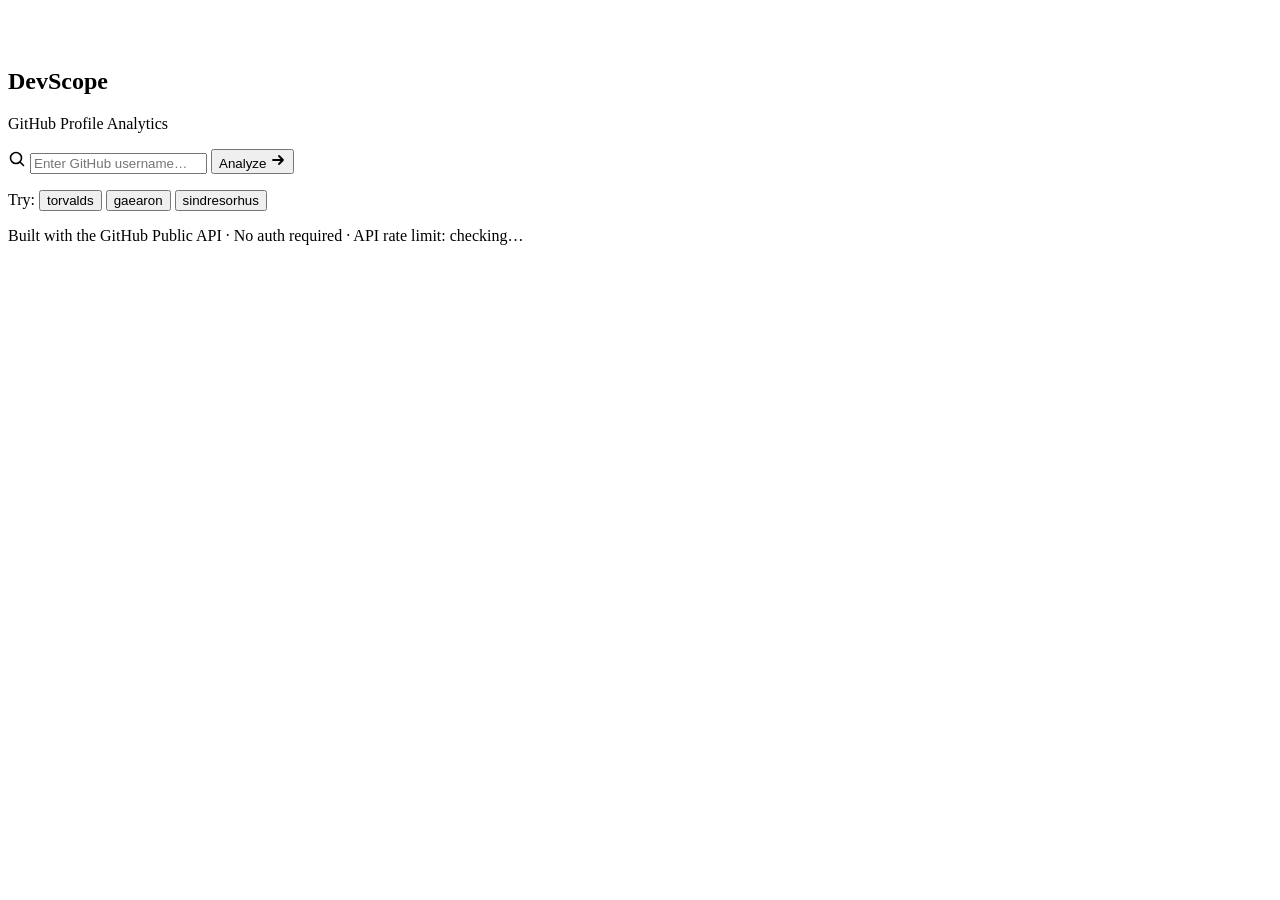
==== index.html @ c96494c4 "Handle unavailable commit activity in index.html" ====
<!DOCTYPE html>
<html lang="en">
<head>
  <meta charset="UTF-8" />
  <meta name="viewport" content="width=device-width, initial-scale=1.0" />
  <title>DevScope — GitHub Stats Viewer</title>
  <link rel="stylesheet" href="css/style.css" />
  <link rel="preconnect" href="https://fonts.googleapis.com" />
  <link rel="preconnect" href="https://fonts.gstatic.com" crossorigin />
  <link href="https://fonts.googleapis.com/css2?family=Syne:wght@400;500;600;700;800&family=Geist+Mono:wght@300;400;500&display=swap" rel="stylesheet" />
</head>
<body>

  <div class="noise" aria-hidden="true"></div>

  <div class="app" id="app">

    <!-- ── Hero search area ── -->
    <section class="hero" id="hero">
      <div class="hero__inner">
        <div class="hero__brand">
          <svg class="hero__logo" width="36" height="36" viewBox="0 0 36 36" fill="none">
            <rect x="2" y="2" width="32" height="32" rx="10" fill="var(--orange)" opacity=".12"/>
            <rect x="2" y="2" width="32" height="32" rx="10" stroke="var(--orange)" stroke-width="1.5"/>
            <circle cx="18" cy="14" r="4" stroke="var(--orange)" stroke-width="1.5"/>
            <path d="M10 28c0-4.4 3.6-8 8-8s8 3.6 8 8" stroke="var(--orange)" stroke-width="1.5" stroke-linecap="round"/>
          </svg>
          <div>
            <h1 class="hero__title">DevScope</h1>
            <p class="hero__sub">GitHub Profile Analytics</p>
          </div>
        </div>

        <form class="search-form" id="searchForm" role="search">
          <div class="search-wrap">
            <svg class="search-icon" width="18" height="18" viewBox="0 0 18 18" fill="none">
              <circle cx="8" cy="8" r="5.5" stroke="currentColor" stroke-width="1.6"/>
              <path d="M12.5 12.5l3 3" stroke="currentColor" stroke-width="1.6" stroke-linecap="round"/>
            </svg>
            <input
              type="text"
              class="search-input"
              id="searchInput"
              placeholder="Enter GitHub username…"
              autocomplete="off"
              autocorrect="off"
              spellcheck="false"
              aria-label="GitHub username"
            />
            <button type="submit" class="search-btn" id="searchBtn">
              <span class="search-btn__text">Analyze</span>
              <svg class="search-btn__arrow" width="16" height="16" viewBox="0 0 16 16" fill="none">
                <path d="M3 8h10M9 4l4 4-4 4" stroke="currentColor" stroke-width="1.8" stroke-linecap="round" stroke-linejoin="round"/>
              </svg>
            </button>
          </div>
          <p class="search-hint">
            Try:
            <button type="button" class="hint-chip" data-user="torvalds">torvalds</button>
            <button type="button" class="hint-chip" data-user="gaearon">gaearon</button>
            <button type="button" class="hint-chip" data-user="sindresorhus">sindresorhus</button>
          </p>
        </form>
      </div>
    </section>

    <!-- ── Loading state ── -->
    <div class="loader" id="loader" aria-hidden="true" style="display:none">
      <div class="loader__track">
        <div class="loader__bar" id="loaderBar"></div>
      </div>
      <p class="loader__text" id="loaderText">Fetching profile…</p>
    </div>

    <!-- ── Error state ── -->
    <div class="error-banner" id="errorBanner" style="display:none" role="alert">
      <svg width="20" height="20" viewBox="0 0 20 20" fill="none">
        <circle cx="10" cy="10" r="8.5" stroke="currentColor" stroke-width="1.5"/>
        <path d="M10 6v4M10 13.5v.5" stroke="currentColor" stroke-width="1.8" stroke-linecap="round"/>
      </svg>
      <span id="errorMsg">Something went wrong.</span>
      <button class="error-dismiss" id="errorDismiss" aria-label="Dismiss">✕</button>
    </div>

    <!-- ── Dashboard ── -->
    <div class="dashboard" id="dashboard" style="display:none" aria-live="polite">

      <!-- Profile card -->
      <div class="profile-card" id="profileCard">
        <div class="profile-card__avatar-wrap">
          <img class="profile-card__avatar" id="profileAvatar" src="" alt="" width="80" height="80" />
          <div class="profile-card__avatar-ring" aria-hidden="true"></div>
        </div>
        <div class="profile-card__info">
          <h2 class="profile-card__name"  id="profileName"></h2>
          <p  class="profile-card__login" id="profileLogin"></p>
          <p  class="profile-card__bio"   id="profileBio"></p>
          <div class="profile-card__meta">
            <span class="meta-chip" id="profileLocation" style="display:none">
              <svg width="13" height="13" viewBox="0 0 13 13" fill="none"><path d="M6.5 1C4.6 1 3 2.6 3 4.5c0 2.7 3.5 7 3.5 7S10 7.2 10 4.5C10 2.6 8.4 1 6.5 1z" stroke="currentColor" stroke-width="1.3"/></svg>
              <span id="locationText"></span>
            </span>
            <span class="meta-chip" id="profileCompany" style="display:none">
              <svg width="13" height="13" viewBox="0 0 13 13" fill="none"><rect x="2" y="4" width="9" height="7" rx="1" stroke="currentColor" stroke-width="1.3"/><path d="M5 4V3a1 1 0 0 1 1-1h1a1 1 0 0 1 1 1v1" stroke="currentColor" stroke-width="1.3"/></svg>
              <span id="companyText"></span>
            </span>
            <a class="meta-chip meta-chip--link" id="profileBlog" href="#" target="_blank" rel="noopener" style="display:none">
              <svg width="13" height="13" viewBox="0 0 13 13" fill="none"><path d="M5 7.5a3 3 0 0 0 4 0l1-1a2.1 2.1 0 0 0-3-3L6.5 4" stroke="currentColor" stroke-width="1.3" stroke-linecap="round"/><path d="M8 5.5a3 3 0 0 0-4 0l-1 1a2.1 2.1 0 0 0 3 3L6.5 9" stroke="currentColor" stroke-width="1.3" stroke-linecap="round"/></svg>
              <span id="blogText"></span>
            </a>
          </div>
        </div>
        <a class="profile-card__gh-link" id="profileGhLink" href="#" target="_blank" rel="noopener" aria-label="Open on GitHub">
          <svg width="20" height="20" viewBox="0 0 20 20" fill="none">
            <path fill-rule="evenodd" clip-rule="evenodd" d="M10 2a8 8 0 0 0-2.53 15.59c.4.07.55-.17.55-.38l-.01-1.49c-2.23.48-2.7-1.07-2.7-1.07-.36-.93-.89-1.17-.89-1.17-.73-.5.05-.49.05-.49.8.06 1.23.83 1.23.83.72 1.23 1.88.87 2.34.67.07-.52.28-.87.51-1.07-1.78-.2-3.65-.89-3.65-3.97 0-.88.31-1.6.83-2.16-.08-.21-.36-1.02.08-2.13 0 0 .67-.22 2.2.82a7.67 7.67 0 0 1 4 0c1.53-1.04 2.2-.82 2.2-.82.44 1.11.16 1.92.08 2.13.52.56.83 1.28.83 2.16 0 3.09-1.87 3.77-3.66 3.97.29.25.54.73.54 1.48l-.01 2.19c0 .21.15.46.55.38A8 8 0 0 0 10 2z" fill="currentColor"/>
          </svg>
        </a>
      </div>

      <!-- Overview stats row -->
      <div class="stat-row" id="statRow">
        <div class="stat-card" data-animate>
          <div class="stat-card__icon stat-card__icon--repos">
            <svg width="20" height="20" viewBox="0 0 20 20" fill="none"><rect x="3" y="2" width="10" height="13" rx="2" stroke="currentColor" stroke-width="1.5"/><path d="M7 16h8a2 2 0 0 0 2-2V6" stroke="currentColor" stroke-width="1.5" stroke-linecap="round"/></svg>
          </div>
          <div class="stat-card__body">
            <div class="stat-card__val" id="statRepos">0</div>
            <div class="stat-card__label">Public Repos</div>
          </div>
        </div>
        <div class="stat-card" data-animate>
          <div class="stat-card__icon stat-card__icon--stars">
            <svg width="20" height="20" viewBox="0 0 20 20" fill="none"><path d="M10 2l2.4 4.9 5.4.8-3.9 3.8.9 5.4L10 14.4l-4.8 2.5.9-5.4L2.2 7.7l5.4-.8z" stroke="currentColor" stroke-width="1.5" stroke-linejoin="round"/></svg>
          </div>
          <div class="stat-card__body">
            <div class="stat-card__val" id="statStars">0</div>
            <div class="stat-card__label">Total Stars</div>
          </div>
        </div>
        <div class="stat-card" data-animate>
          <div class="stat-card__icon stat-card__icon--forks">
            <svg width="20" height="20" viewBox="0 0 20 20" fill="none"><circle cx="10" cy="4" r="2" stroke="currentColor" stroke-width="1.5"/><circle cx="6" cy="16" r="2" stroke="currentColor" stroke-width="1.5"/><circle cx="14" cy="16" r="2" stroke="currentColor" stroke-width="1.5"/><path d="M10 6v3M8.3 9.8C7.4 11 6.4 12 6 14M11.7 9.8C12.6 11 13.6 12 14 14" stroke="currentColor" stroke-width="1.5" stroke-linecap="round"/></svg>
          </div>
          <div class="stat-card__body">
            <div class="stat-card__val" id="statForks">0</div>
            <div class="stat-card__label">Total Forks</div>
          </div>
        </div>
        <div class="stat-card" data-animate>
          <div class="stat-card__icon stat-card__icon--followers">
            <svg width="20" height="20" viewBox="0 0 20 20" fill="none"><circle cx="8" cy="7" r="3" stroke="currentColor" stroke-width="1.5"/><path d="M2 17c0-3.3 2.7-6 6-6" stroke="currentColor" stroke-width="1.5" stroke-linecap="round"/><path d="M15 11v6M12 14h6" stroke="currentColor" stroke-width="1.8" stroke-linecap="round"/></svg>
          </div>
          <div class="stat-card__body">
            <div class="stat-card__val" id="statFollowers">0</div>
            <div class="stat-card__label">Followers</div>
          </div>
        </div>
        <div class="stat-card" data-animate>
          <div class="stat-card__icon stat-card__icon--issues">
            <svg width="20" height="20" viewBox="0 0 20 20" fill="none"><circle cx="10" cy="10" r="8" stroke="currentColor" stroke-width="1.5"/><path d="M10 6v4M10 13.5v.5" stroke="currentColor" stroke-width="1.8" stroke-linecap="round"/></svg>
          </div>
          <div class="stat-card__body">
            <div class="stat-card__val" id="statWatchers">0</div>
            <div class="stat-card__label">Watchers</div>
          </div>
        </div>
      </div>

      <!-- Charts row -->
      <div class="charts-row">

        <!-- Top languages donut -->
        <div class="panel panel--languages">
          <div class="panel__header">
            <span class="panel__title">Top Languages</span>
            <span class="panel__sub" id="langSub"></span>
          </div>
          <div class="lang-chart-wrap">
            <svg class="donut" id="donut" viewBox="0 0 180 180" aria-label="Language distribution donut chart"></svg>
            <div class="donut-center" id="donutCenter">
              <span class="donut-center__val" id="donutVal">—</span>
              <span class="donut-center__lbl">Languages</span>
            </div>
          </div>
          <div class="lang-legend" id="langLegend"></div>
        </div>

        <!-- Top repos -->
        <div class="panel panel--repos">
          <div class="panel__header">
            <span class="panel__title">Top Repositories</span>
            <span class="panel__sub">by stars</span>
          </div>
          <div class="top-repos" id="topRepos"></div>
        </div>

      </div>

      <!-- Commit activity heatmap row -->
      <div class="panel panel--heatmap">
        <div class="panel__header">
          <span class="panel__title">Commit Activity</span>
          <span class="panel__sub" id="heatmapSub">Last 52 weeks</span>
        </div>
        <div class="heatmap-scroll">
          <div class="heatmap" id="heatmap" aria-label="Commit activity heatmap"></div>
        </div>
        <div class="heatmap-legend" id="heatmapLegend">
          <span class="heatmap-legend__label">Less</span>
          <div class="heatmap-legend__cells">
            <div class="heatmap-cell" data-level="0"></div>
            <div class="heatmap-cell" data-level="1"></div>
            <div class="heatmap-cell" data-level="2"></div>
            <div class="heatmap-cell" data-level="3"></div>
            <div class="heatmap-cell" data-level="4"></div>
          </div>
          <span class="heatmap-legend__label">More</span>
        </div>
      </div>

      <!-- Recent repos table -->
      <div class="panel panel--recent">
        <div class="panel__header">
          <span class="panel__title">All Repositories</span>
          <div class="panel__header-right">
            <input type="text" class="repo-filter" id="repoFilter" placeholder="Filter repos…" aria-label="Filter repositories"/>
            <select class="repo-sort" id="repoSort" aria-label="Sort by">
              <option value="stars">Stars</option>
              <option value="forks">Forks</option>
              <option value="updated">Updated</option>
              <option value="name">Name</option>
            </select>
          </div>
        </div>
        <div class="repo-table-wrap">
          <table class="repo-table" id="repoTable" aria-label="Repository list">
            <thead>
              <tr>
                <th>Repository</th>
                <th>Language</th>
                <th>Stars</th>
                <th>Forks</th>
                <th>Updated</th>
              </tr>
            </thead>
            <tbody id="repoTableBody"></tbody>
          </table>
        </div>
      </div>

    </div><!-- /.dashboard -->

    <footer class="footer">
      <span>Built with the GitHub Public API · No auth required</span>
      <span class="footer__sep">·</span>
      <span id="rateLimit">API rate limit: checking…</span>
    </footer>

  </div><!-- /.app -->

  <script src="js/api.js"></script>
  <script src="js/charts.js"></script>
  <script src="js/app.js"></script>
</body>
</html>
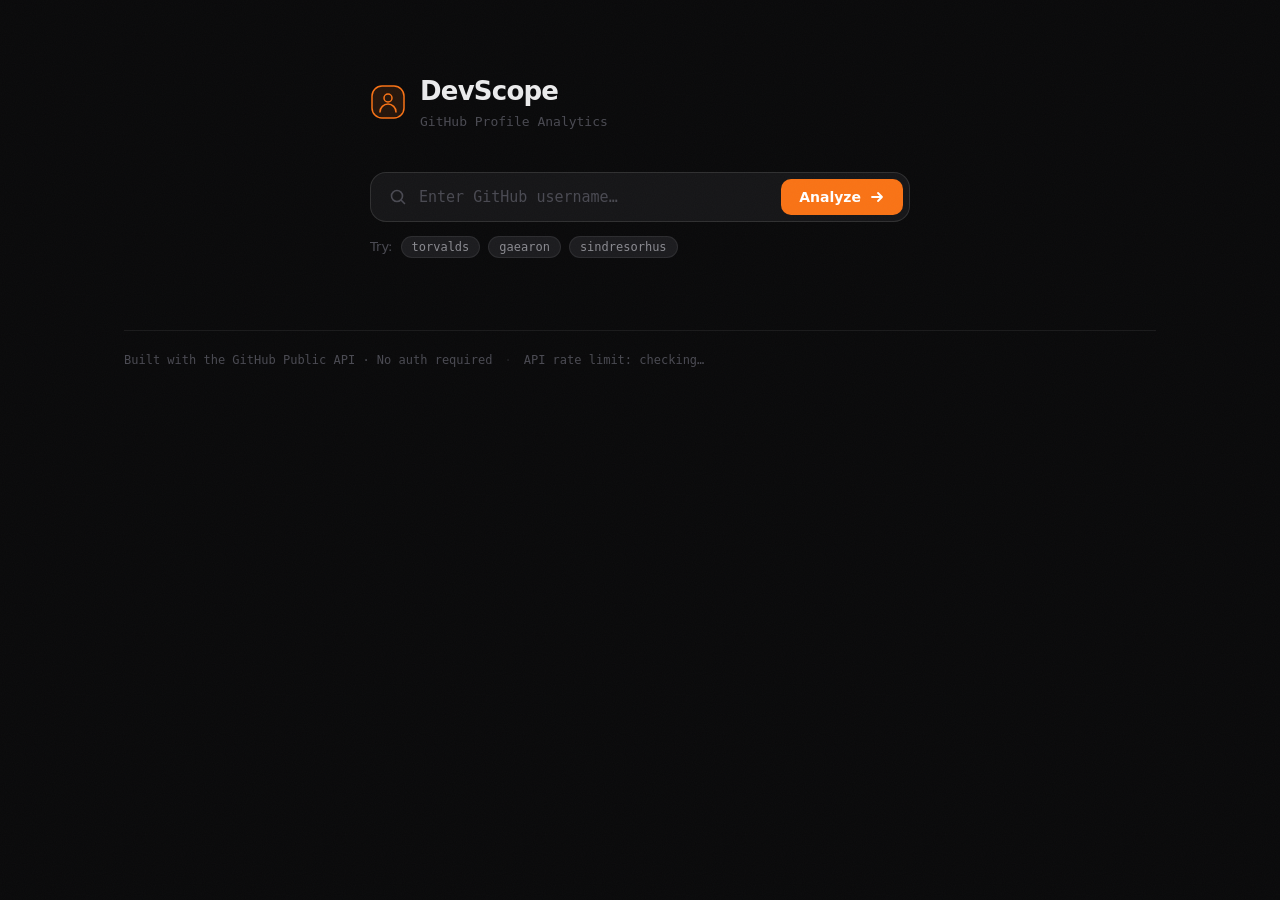
==== commit 49ef1023: "Improve heatmap state accessibility" ====
--- a/index.html
+++ b/index.html
@@ -203,7 +203,7 @@
           <span class="panel__sub" id="heatmapSub">Last 52 weeks</span>
         </div>
         <div class="heatmap-scroll">
-          <div class="heatmap" id="heatmap" aria-label="Commit activity heatmap"></div>
+          <div class="heatmap" id="heatmap" aria-label="Commit activity heatmap" aria-live="polite"></div>
         </div>
         <div class="heatmap-legend" id="heatmapLegend">
           <span class="heatmap-legend__label">Less</span>
--- a/css/style.css
+++ b/css/style.css
@@ -0,0 +1,462 @@
+/* ── Tokens ───────────────────────────────────────────────────── */
+:root {
+  --bg:          #0a0a0b;
+  --bg-1:        #111113;
+  --bg-2:        #161618;
+  --bg-3:        #1c1c1f;
+  --bg-hover:    #212125;
+
+  --border:      rgba(255,255,255,.07);
+  --border-mid:  rgba(255,255,255,.11);
+  --border-hi:   rgba(255,255,255,.18);
+
+  --orange:      #f97316;
+  --orange-dim:  #c05a10;
+  --orange-pale: rgba(249,115,22,.1);
+  --orange-glow: rgba(249,115,22,.2);
+
+  --text:        #ebebec;
+  --text-dim:    #8a8a90;
+  --text-mute:   #4a4a52;
+
+  --green:       #4ade80;
+  --blue:        #60a5fa;
+  --purple:      #a78bfa;
+  --pink:        #f472b6;
+  --yellow:      #fbbf24;
+  --teal:        #2dd4bf;
+  --red:         #f87171;
+
+  --lang-colors: #f97316, #60a5fa, #4ade80, #a78bfa, #f472b6, #fbbf24, #2dd4bf, #f87171;
+
+  --font-display: 'Syne', system-ui, sans-serif;
+  --font-mono:    'Geist Mono', 'Fira Code', monospace;
+
+  --radius:    10px;
+  --radius-lg: 16px;
+  --ease:      cubic-bezier(.22, 1, .36, 1);
+}
+
+/* ── Reset ────────────────────────────────────────────────────── */
+*, *::before, *::after { box-sizing: border-box; margin: 0; padding: 0; }
+html, body { min-height: 100%; }
+body {
+  background: var(--bg);
+  color: var(--text);
+  font-family: var(--font-display);
+  font-size: 14px;
+  line-height: 1.5;
+  -webkit-font-smoothing: antialiased;
+}
+
+/* ── Noise ────────────────────────────────────────────────────── */
+.noise {
+  position: fixed; inset: 0; pointer-events: none; z-index: 1000;
+  opacity: .025;
+  background-image: url("data:image/svg+xml,%3Csvg viewBox='0 0 200 200' xmlns='http://www.w3.org/2000/svg'%3E%3Cfilter id='n'%3E%3CfeTurbulence type='fractalNoise' baseFrequency='0.9' numOctaves='4' stitchTiles='stitch'/%3E%3C/filter%3E%3Crect width='100%25' height='100%25' filter='url(%23n)'/%3E%3C/svg%3E");
+  background-size: 200px;
+}
+
+/* ── App ──────────────────────────────────────────────────────── */
+.app {
+  max-width: 1080px; margin: 0 auto;
+  padding: 0 24px 48px;
+  position: relative; z-index: 1;
+}
+
+/* ── Hero ─────────────────────────────────────────────────────── */
+.hero {
+  display: flex; justify-content: center;
+  padding: 72px 0 40px;
+  animation: fadeUp .5s var(--ease) both;
+}
+@keyframes fadeUp { from { opacity: 0; transform: translateY(14px); } }
+
+.hero__inner { width: 100%; max-width: 540px; }
+
+.hero__brand {
+  display: flex; align-items: center; gap: 14px;
+  margin-bottom: 40px;
+}
+.hero__title {
+  font-size: 26px; font-weight: 800;
+  letter-spacing: -.03em; color: var(--text);
+}
+.hero__sub {
+  font-size: 13px; color: var(--text-mute);
+  font-family: var(--font-mono); margin-top: 1px;
+}
+
+/* Search */
+.search-form { display: flex; flex-direction: column; gap: 14px; }
+.search-wrap {
+  display: flex; align-items: center;
+  background: var(--bg-2); border: 1px solid var(--border-mid);
+  border-radius: var(--radius-lg);
+  padding: 6px 6px 6px 18px;
+  transition: border-color .2s, box-shadow .2s;
+}
+.search-wrap:focus-within {
+  border-color: var(--orange-dim);
+  box-shadow: 0 0 0 3px var(--orange-pale);
+}
+.search-icon { color: var(--text-mute); flex-shrink: 0; }
+.search-input {
+  flex: 1; background: none; border: none; outline: none;
+  padding: 8px 12px;
+  font-family: var(--font-mono); font-size: 15px;
+  color: var(--text); caret-color: var(--orange);
+}
+.search-input::placeholder { color: var(--text-mute); }
+.search-btn {
+  display: flex; align-items: center; gap: 8px;
+  padding: 10px 18px; border-radius: var(--radius);
+  background: var(--orange); border: none;
+  color: #fff; font-family: var(--font-display);
+  font-size: 14px; font-weight: 600;
+  cursor: pointer; transition: background .18s, transform .12s;
+  white-space: nowrap;
+}
+.search-btn:hover  { background: #ea6b0a; }
+.search-btn:active { transform: scale(.97); }
+.search-btn__arrow { flex-shrink: 0; }
+.search-btn.loading .search-btn__text::after {
+  content: '…'; animation: dots 1s infinite;
+}
+@keyframes dots { 0%{content:'…'} 33%{content:'.'} 66%{content:'..'} }
+
+.search-hint {
+  font-size: 13px; color: var(--text-mute);
+  display: flex; align-items: center; gap: 8px; flex-wrap: wrap;
+}
+.hint-chip {
+  background: var(--bg-3); border: 1px solid var(--border);
+  color: var(--text-dim); font-family: var(--font-mono); font-size: 12px;
+  padding: 3px 10px; border-radius: 20px; cursor: pointer;
+  transition: all .15s;
+}
+.hint-chip:hover { border-color: var(--orange-dim); color: var(--orange); background: var(--orange-pale); }
+
+/* ── Loader ───────────────────────────────────────────────────── */
+.loader {
+  display: flex; flex-direction: column; align-items: center;
+  gap: 16px; padding: 48px 0; animation: fadeUp .3s var(--ease);
+}
+.loader__track {
+  width: 280px; height: 3px; background: var(--bg-3);
+  border-radius: 2px; overflow: hidden;
+}
+.loader__bar {
+  height: 100%; width: 30%;
+  background: var(--orange);
+  border-radius: 2px;
+  animation: loadSlide 1.2s ease-in-out infinite;
+}
+@keyframes loadSlide {
+  0%   { transform: translateX(-100%); }
+  50%  { transform: translateX(240%); }
+  100% { transform: translateX(-100%); }
+}
+.loader__text { font-family: var(--font-mono); font-size: 13px; color: var(--text-mute); }
+
+/* ── Error banner ─────────────────────────────────────────────── */
+.error-banner {
+  display: flex; align-items: center; gap: 12px;
+  padding: 14px 18px; border-radius: var(--radius);
+  background: rgba(248,113,113,.1); border: 1px solid rgba(248,113,113,.25);
+  color: var(--red); margin-bottom: 24px;
+  animation: fadeUp .3s var(--ease);
+}
+.error-banner span { flex: 1; font-size: 13px; }
+.error-dismiss {
+  background: none; border: none; color: var(--red);
+  cursor: pointer; opacity: .6; transition: opacity .15s;
+  font-size: 14px; padding: 2px 4px;
+}
+.error-dismiss:hover { opacity: 1; }
+
+/* ── Dashboard ────────────────────────────────────────────────── */
+.dashboard { display: flex; flex-direction: column; gap: 20px; }
+
+/* ── Profile card ─────────────────────────────────────────────── */
+.profile-card {
+  display: flex; align-items: flex-start; gap: 20px;
+  background: var(--bg-2); border: 1px solid var(--border);
+  border-radius: var(--radius-lg); padding: 24px 28px;
+  position: relative;
+  animation: fadeUp .45s var(--ease) both;
+}
+.profile-card__avatar-wrap {
+  position: relative; flex-shrink: 0; width: 80px; height: 80px;
+}
+.profile-card__avatar {
+  width: 80px; height: 80px; border-radius: 50%;
+  object-fit: cover; display: block;
+  border: 2px solid var(--border-mid);
+}
+.profile-card__avatar-ring {
+  position: absolute; inset: -4px; border-radius: 50%;
+  border: 2px solid transparent;
+  background: linear-gradient(135deg, var(--orange), var(--orange-pale)) border-box;
+  -webkit-mask: linear-gradient(#fff 0 0) padding-box, linear-gradient(#fff 0 0);
+  mask: linear-gradient(#fff 0 0) padding-box, linear-gradient(#fff 0 0);
+  -webkit-mask-composite: xor; mask-composite: exclude;
+}
+.profile-card__info { flex: 1; min-width: 0; }
+.profile-card__name {
+  font-size: 22px; font-weight: 700; letter-spacing: -.02em;
+  color: var(--text); line-height: 1.2; margin-bottom: 2px;
+}
+.profile-card__login {
+  font-family: var(--font-mono); font-size: 13px; color: var(--orange);
+  margin-bottom: 8px;
+}
+.profile-card__bio {
+  font-size: 14px; color: var(--text-dim); margin-bottom: 12px;
+  max-width: 500px;
+}
+.profile-card__meta { display: flex; flex-wrap: wrap; gap: 8px; }
+.meta-chip {
+  display: inline-flex; align-items: center; gap: 5px;
+  background: var(--bg-3); border: 1px solid var(--border);
+  border-radius: 20px; padding: 3px 10px;
+  font-size: 12px; color: var(--text-dim);
+  text-decoration: none; transition: all .15s;
+}
+.meta-chip--link:hover { border-color: var(--orange-dim); color: var(--orange); }
+.profile-card__gh-link {
+  position: absolute; top: 20px; right: 24px;
+  color: var(--text-mute); transition: color .15s;
+  text-decoration: none;
+}
+.profile-card__gh-link:hover { color: var(--text); }
+
+/* ── Stat row ─────────────────────────────────────────────────── */
+.stat-row {
+  display: grid;
+  grid-template-columns: repeat(5, 1fr);
+  gap: 12px;
+}
+@media (max-width: 768px) { .stat-row { grid-template-columns: repeat(3, 1fr); } }
+@media (max-width: 480px) { .stat-row { grid-template-columns: repeat(2, 1fr); } }
+
+.stat-card {
+  background: var(--bg-2); border: 1px solid var(--border);
+  border-radius: var(--radius); padding: 18px 20px;
+  display: flex; align-items: center; gap: 14px;
+  transition: border-color .2s, transform .2s;
+  animation: fadeUp .5s var(--ease) both;
+}
+.stat-card:nth-child(1) { animation-delay: .05s; }
+.stat-card:nth-child(2) { animation-delay: .10s; }
+.stat-card:nth-child(3) { animation-delay: .15s; }
+.stat-card:nth-child(4) { animation-delay: .20s; }
+.stat-card:nth-child(5) { animation-delay: .25s; }
+.stat-card:hover { border-color: var(--border-mid); transform: translateY(-2px); }
+
+.stat-card__icon {
+  width: 40px; height: 40px; border-radius: 10px; flex-shrink: 0;
+  display: flex; align-items: center; justify-content: center;
+  border: 1px solid transparent;
+}
+.stat-card__icon--repos    { background: rgba(249,115,22,.1); border-color: rgba(249,115,22,.2); color: var(--orange); }
+.stat-card__icon--stars    { background: rgba(251,191,36,.1); border-color: rgba(251,191,36,.2); color: var(--yellow); }
+.stat-card__icon--forks    { background: rgba(96,165,250,.1); border-color: rgba(96,165,250,.2); color: var(--blue); }
+.stat-card__icon--followers{ background: rgba(74,222,128,.1); border-color: rgba(74,222,128,.2); color: var(--green); }
+.stat-card__icon--issues   { background: rgba(167,139,250,.1);border-color: rgba(167,139,250,.2);color: var(--purple); }
+
+.stat-card__val {
+  font-family: var(--font-mono); font-size: 24px; font-weight: 500;
+  color: var(--text); line-height: 1; margin-bottom: 2px;
+  font-variant-numeric: tabular-nums;
+}
+.stat-card__label { font-size: 11px; color: var(--text-mute); font-weight: 500; letter-spacing: .06em; text-transform: uppercase; }
+
+/* ── Charts row ───────────────────────────────────────────────── */
+.charts-row {
+  display: grid; grid-template-columns: 320px 1fr; gap: 20px;
+}
+@media (max-width: 768px) { .charts-row { grid-template-columns: 1fr; } }
+
+/* ── Panel ────────────────────────────────────────────────────── */
+.panel {
+  background: var(--bg-2); border: 1px solid var(--border);
+  border-radius: var(--radius-lg);
+  animation: fadeUp .5s .12s var(--ease) both;
+}
+.panel__header {
+  display: flex; align-items: center; justify-content: space-between;
+  padding: 18px 24px 16px;
+  border-bottom: 1px solid var(--border);
+}
+.panel__title { font-size: 14px; font-weight: 600; color: var(--text); }
+.panel__sub   { font-size: 12px; color: var(--text-mute); font-family: var(--font-mono); }
+.panel__header-right { display: flex; gap: 8px; align-items: center; }
+
+/* ── Language donut ───────────────────────────────────────────── */
+.panel--languages { padding-bottom: 20px; }
+.lang-chart-wrap {
+  position: relative; display: flex; justify-content: center;
+  padding: 24px 0 16px;
+}
+.donut { width: 180px; height: 180px; }
+.donut-center {
+  position: absolute; top: 50%; left: 50%; transform: translate(-50%, -50%);
+  text-align: center; pointer-events: none;
+}
+.donut-center__val {
+  font-family: var(--font-mono); font-size: 28px; font-weight: 500;
+  color: var(--text); display: block; line-height: 1;
+}
+.donut-center__lbl { font-size: 11px; color: var(--text-mute); letter-spacing: .08em; text-transform: uppercase; }
+
+.lang-legend { padding: 0 20px; display: flex; flex-direction: column; gap: 8px; }
+.lang-legend-item {
+  display: flex; align-items: center; gap: 10px;
+  font-size: 13px;
+}
+.lang-legend-item__dot { width: 10px; height: 10px; border-radius: 50%; flex-shrink: 0; }
+.lang-legend-item__name { flex: 1; color: var(--text-dim); }
+.lang-legend-item__pct  { font-family: var(--font-mono); font-size: 12px; color: var(--text-mute); }
+.lang-legend-item__bar-wrap { width: 60px; height: 4px; background: var(--bg-3); border-radius: 2px; overflow: hidden; }
+.lang-legend-item__bar { height: 100%; border-radius: 2px; transition: width .8s var(--ease); }
+
+/* ── Top repos ────────────────────────────────────────────────── */
+.panel--repos { overflow: hidden; }
+.top-repos { padding: 12px 16px; display: flex; flex-direction: column; gap: 8px; max-height: 360px; overflow-y: auto; }
+.repo-card {
+  display: flex; align-items: flex-start; gap: 12px;
+  padding: 12px 14px; border-radius: var(--radius);
+  background: var(--bg-3); border: 1px solid var(--border);
+  text-decoration: none; color: inherit;
+  transition: border-color .18s, background .18s;
+}
+.repo-card:hover { border-color: var(--border-mid); background: var(--bg-hover); }
+.repo-card__main { flex: 1; min-width: 0; }
+.repo-card__name { font-size: 13px; font-weight: 600; color: var(--text); margin-bottom: 3px; overflow: hidden; text-overflow: ellipsis; white-space: nowrap; }
+.repo-card__desc { font-size: 12px; color: var(--text-mute); overflow: hidden; text-overflow: ellipsis; white-space: nowrap; }
+.repo-card__meta { display: flex; align-items: center; gap: 12px; margin-top: 6px; }
+.repo-meta-item { display: flex; align-items: center; gap: 4px; font-family: var(--font-mono); font-size: 12px; color: var(--text-dim); }
+.lang-dot { width: 8px; height: 8px; border-radius: 50; display: inline-block; }
+.rank-badge {
+  width: 26px; height: 26px; border-radius: 8px; flex-shrink: 0;
+  background: var(--bg-hover); border: 1px solid var(--border-mid);
+  display: flex; align-items: center; justify-content: center;
+  font-family: var(--font-mono); font-size: 11px; color: var(--text-mute);
+}
+.rank-badge.rank-1 { background: rgba(251,191,36,.12); border-color: rgba(251,191,36,.3); color: var(--yellow); }
+.rank-badge.rank-2 { background: rgba(156,163,175,.08); border-color: rgba(156,163,175,.2); color: #9ca3af; }
+.rank-badge.rank-3 { background: rgba(249,115,22,.1);   border-color: rgba(249,115,22,.25); color: var(--orange); }
+
+/* ── Heatmap ──────────────────────────────────────────────────── */
+.panel--heatmap { padding-bottom: 16px; }
+.heatmap-scroll { overflow-x: auto; padding: 16px 24px 8px; scrollbar-width: thin; scrollbar-color: var(--bg-3) transparent; }
+.heatmap {
+  display: flex; gap: 3px; min-width: max-content;
+}
+.heatmap--empty {
+  min-width: 0;
+  width: 100%;
+  box-sizing: border-box;
+  padding: 20px 12px;
+  justify-content: center;
+  text-align: center;
+  color: var(--text-dim);
+  font-size: 13px;
+  line-height: 1.5;
+  white-space: normal;
+}
+.heatmap-legend[hidden] { display: none; }
+.heatmap-week { display: flex; flex-direction: column; gap: 3px; }
+.heatmap-cell {
+  width: 12px; height: 12px; border-radius: 3px;
+  background: var(--bg-3);
+  transition: transform .15s;
+  cursor: default;
+}
+.heatmap-cell:hover { transform: scale(1.3); }
+.heatmap-cell[data-level="1"] { background: rgba(249,115,22,.25); }
+.heatmap-cell[data-level="2"] { background: rgba(249,115,22,.45); }
+.heatmap-cell[data-level="3"] { background: rgba(249,115,22,.7);  }
+.heatmap-cell[data-level="4"] { background: var(--orange); }
+
+.heatmap-legend {
+  display: flex; align-items: center; gap: 6px;
+  padding: 0 24px; justify-content: flex-end;
+}
+.heatmap-legend__label { font-size: 11px; color: var(--text-mute); }
+.heatmap-legend__cells { display: flex; gap: 3px; }
+
+/* ── Repo table ───────────────────────────────────────────────── */
+.panel--recent { overflow: hidden; }
+.repo-filter {
+  background: var(--bg-3); border: 1px solid var(--border);
+  color: var(--text); font-family: var(--font-mono); font-size: 12px;
+  padding: 6px 12px; border-radius: var(--radius);
+  outline: none; transition: border-color .15s; width: 180px;
+}
+.repo-filter:focus { border-color: var(--orange-dim); }
+.repo-sort {
+  background: var(--bg-3); border: 1px solid var(--border);
+  color: var(--text-dim); font-family: var(--font-mono); font-size: 12px;
+  padding: 6px 10px; border-radius: var(--radius);
+  outline: none; cursor: pointer;
+}
+.repo-table-wrap { overflow-x: auto; max-height: 420px; overflow-y: auto; scrollbar-width: thin; scrollbar-color: var(--bg-3) transparent; }
+.repo-table { width: 100%; border-collapse: collapse; }
+.repo-table th {
+  position: sticky; top: 0; background: var(--bg-2);
+  padding: 10px 20px; text-align: left;
+  font-size: 11px; letter-spacing: .08em; text-transform: uppercase;
+  color: var(--text-mute); border-bottom: 1px solid var(--border);
+  font-weight: 500; white-space: nowrap; z-index: 1;
+}
+.repo-table td {
+  padding: 10px 20px; border-bottom: 1px solid var(--border);
+  color: var(--text-dim); font-size: 13px; white-space: nowrap;
+}
+.repo-table tr:last-child td { border-bottom: none; }
+.repo-table tr:hover td { background: var(--bg-3); }
+.repo-table .td-name { color: var(--text); font-weight: 500; max-width: 240px; overflow: hidden; text-overflow: ellipsis; }
+.repo-table a { color: inherit; text-decoration: none; }
+.repo-table a:hover { color: var(--orange); }
+.repo-table .td-num { font-family: var(--font-mono); color: var(--text-dim); }
+.repo-table .td-lang { display: flex; align-items: center; gap: 6px; }
+.repo-table .td-date { font-family: var(--font-mono); font-size: 12px; }
+
+/* ── Footer ───────────────────────────────────────────────────── */
+.footer {
+  margin-top: 32px; padding-top: 20px;
+  border-top: 1px solid var(--border);
+  display: flex; gap: 12px; align-items: center;
+  font-size: 12px; color: var(--text-mute); font-family: var(--font-mono);
+  flex-wrap: wrap;
+}
+.footer__sep { color: var(--bg-hover); }
+
+/* ── Scrollbar ────────────────────────────────────────────────── */
+::-webkit-scrollbar { width: 6px; height: 6px; }
+::-webkit-scrollbar-track { background: transparent; }
+::-webkit-scrollbar-thumb { background: var(--bg-3); border-radius: 3px; }
+
+/* ── Focus ────────────────────────────────────────────────────── */
+:focus-visible { outline: 2px solid var(--orange-dim); outline-offset: 2px; border-radius: 4px; }
+
+/* ── Tooltip ──────────────────────────────────────────────────── */
+[title] { position: relative; }
+
+/* ── Skeleton shimmer ─────────────────────────────────────────── */
+@keyframes shimmer { from { background-position: -400px 0; } to { background-position: 400px 0; } }
+.skeleton {
+  background: linear-gradient(90deg, var(--bg-3) 25%, var(--bg-hover) 50%, var(--bg-3) 75%);
+  background-size: 400px 100%; animation: shimmer 1.4s infinite; border-radius: 4px;
+}
+
+/* ── Responsive ───────────────────────────────────────────────── */
+@media (max-width: 600px) {
+  .app { padding: 0 14px 32px; }
+  .hero { padding: 40px 0 24px; }
+  .profile-card { flex-direction: column; }
+  .charts-row { grid-template-columns: 1fr; }
+  .stat-row { grid-template-columns: repeat(2, 1fr); }
+}
